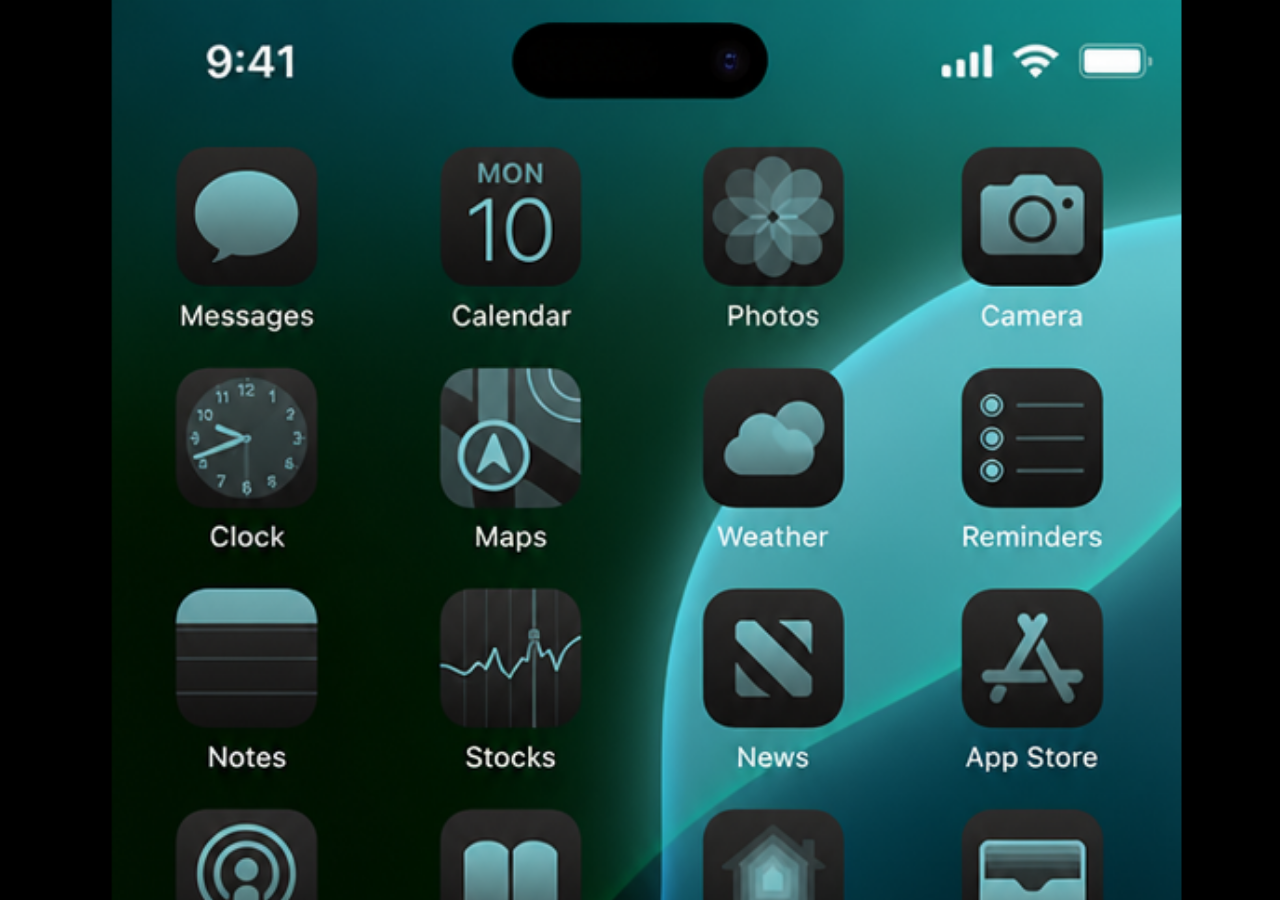
==== home.html @ bbc34edf "criado tela home" ====
<!DOCTYPE html>
<html lang="pt-br">
<head>
    <meta charset="UTF-8">
    <meta name="viewport" content="width=device-width, initial-scale=1.0">
    <title>Home</title>
</head>
<style>

    * {
        margin: 0px;
        padding: 0px;
    }
    body {

        width: 100vw;
        height: 100vh;
        background: black url(imagens/tela.png);
        background-repeat: no-repeat;
        background-position: top center;
        background-size: cover; 
    }

</style>
<body>
    
</body>
</html>
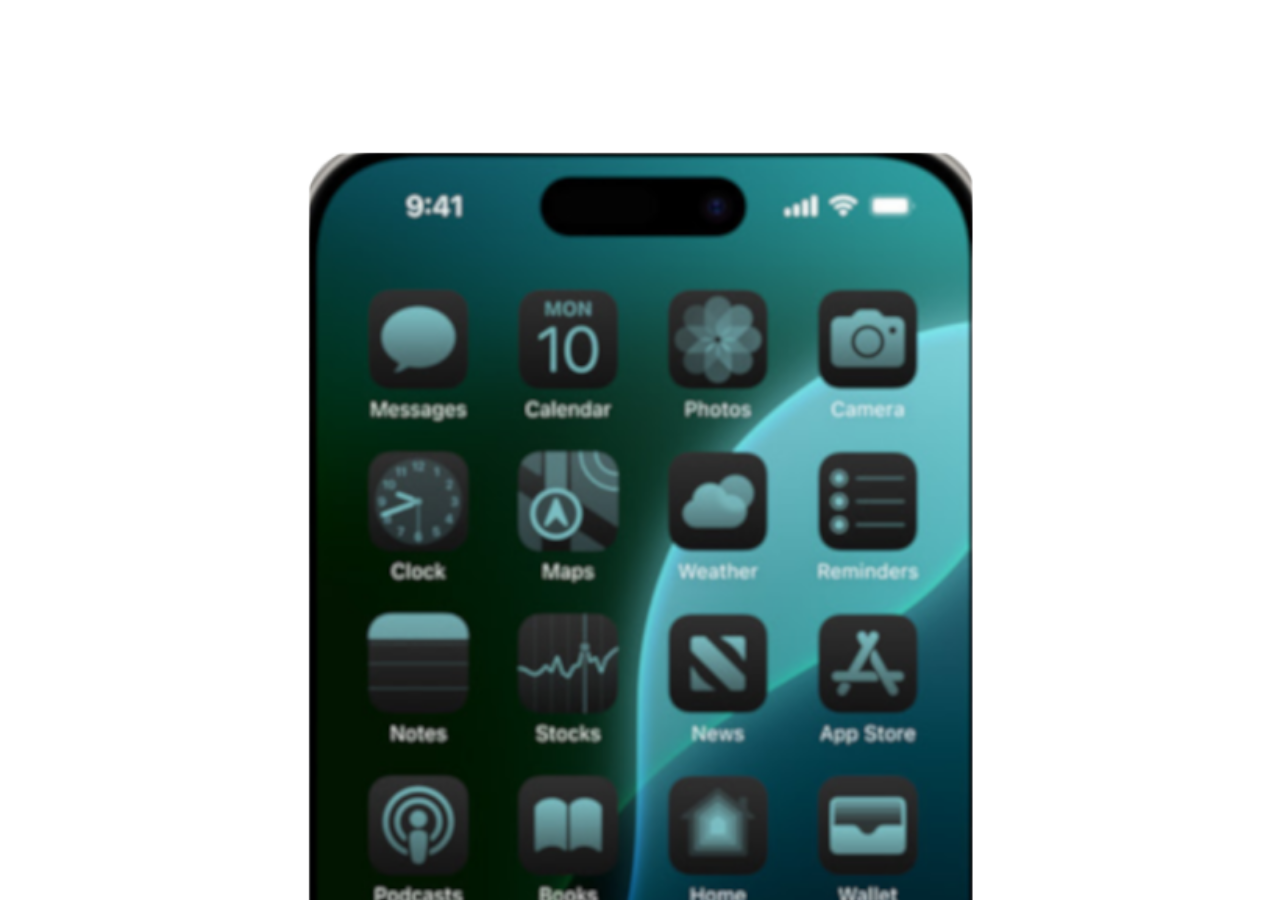
==== commit 896f678c: "atualização" ====
--- a/home.html
+++ b/home.html
@@ -15,7 +15,7 @@
 
         width: 100vw;
         height: 100vh;
-        background: black url(imagens/tela.png);
+        background: url(imagens/tela2.png);
         background-repeat: no-repeat;
         background-position: top center;
         background-size: cover; 
